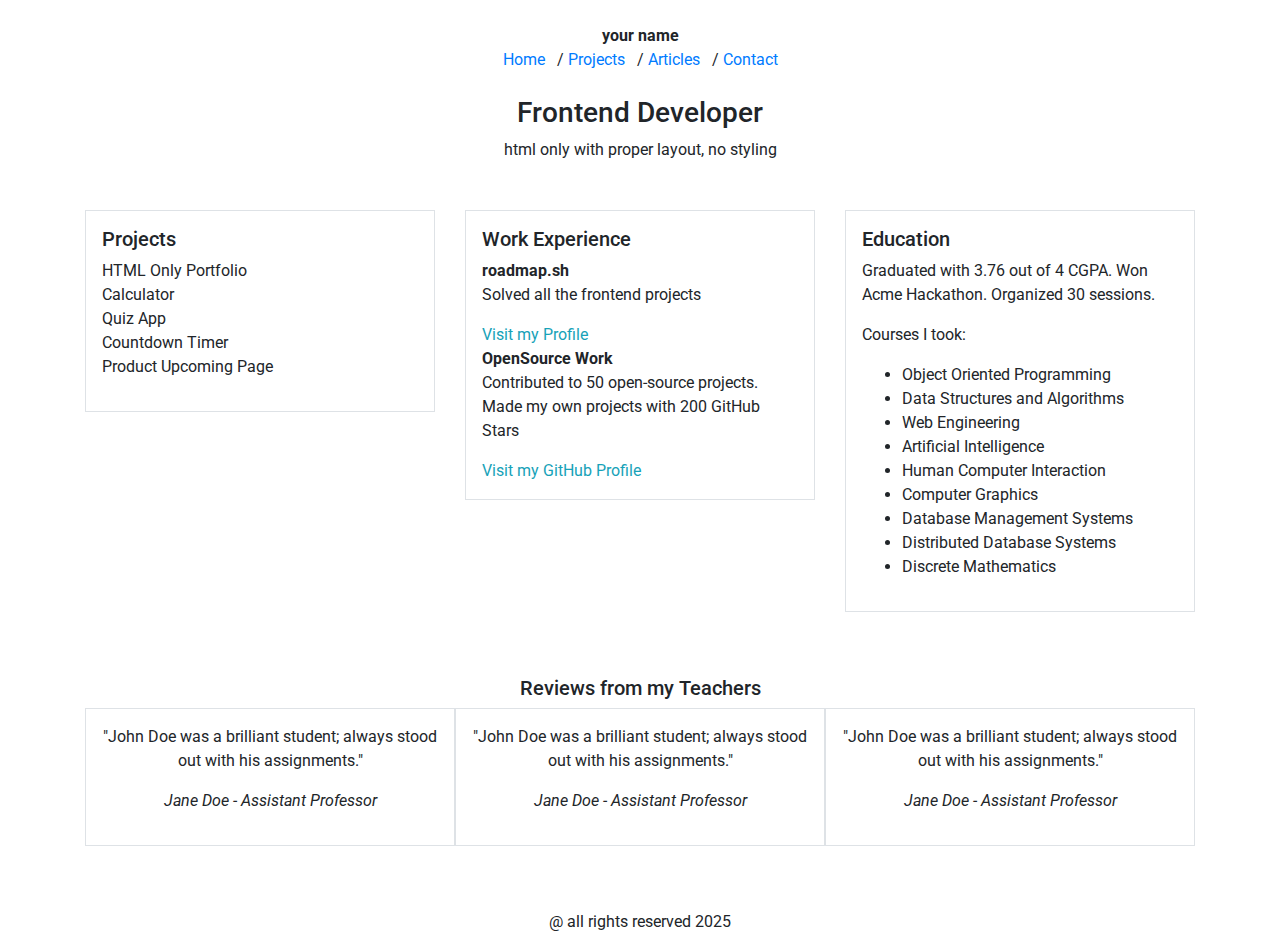
==== index.html @ 8bd02c6b "Update and rename index_4.html to index.html" ====
<!DOCTYPE html>
<html lang="en">
<head>
    <meta charset="UTF-8">
    <meta name="viewport" content="width=device-width, initial-scale=1.0">
    <title>Frontend Developer</title>
    <link href="https://cdn.jsdelivr.net/npm/bootstrap@4.6.2/dist/css/bootstrap.min.css" rel="stylesheet">
    <link href="https://fonts.googleapis.com/css2?family=Roboto:wght@400;700&family=Caveat:wght@700&display=swap" rel="stylesheet">
    <link rel="stylesheet" href="style.css">
</head>
<body>

<div class="container mt-4">
    <!-- Header Section -->
    <header class="text-center mb-4">
        <div class="font-weight-bold font-caveat">your name</div>
        <nav>
            <a href="#" class="mr-2">Home</a> /
            <a href="#" class="mr-2">Projects</a> /
            <a href="#" class="mr-2">Articles</a> /
            <a href="#">Contact</a>
        </nav>
    </header>

    <!-- Introduction Section -->
    <section class="text-center mb-5">
        <h1 class="h3 font-caveat">Frontend Developer</h1>
        <p>html only with proper layout, no styling</p>
    </section>

    <!-- Main Content Row -->
    <div class="row">
        <!-- Projects Column -->
        <div class="col-md-4 mb-3">
            <div class="border p-3">
                <h2 class="h5">Projects</h2>
                <ul class="list-unstyled">
                    <li>HTML Only Portfolio</li>
                    <li>Calculator</li>
                    <li>Quiz App</li>
                    <li>Countdown Timer</li>
                    <li>Product Upcoming Page</li>
                </ul>
            </div>
        </div>

        <!-- Work Experience Column -->
        <div class="col-md-4 mb-3">
            <div class="border p-3">
                <h2 class="h5">Work Experience</h2>
                <p><strong>roadmap.sh</strong><br> Solved all the frontend projects</p>
                <a href="#" class="text-info">Visit my Profile</a>
                <p><strong>OpenSource Work</strong><br> Contributed to 50 open-source projects. Made my own projects with 200 GitHub Stars</p>
                <a href="#" class="text-info">Visit my GitHub Profile</a>
            </div>
        </div>

        <!-- Education Column -->
        <div class="col-md-4 mb-3">
            <div class="border p-3">
                <h2 class="h5">Education</h2>
                <p>Graduated with 3.76 out of 4 CGPA. Won Acme Hackathon. Organized 30 sessions.</p>
                <p>Courses I took:</p>
                <ul>
                    <li>Object Oriented Programming</li>
                    <li>Data Structures and Algorithms</li>
                    <li>Web Engineering</li>
                    <li>Artificial Intelligence</li>
                    <li>Human Computer Interaction</li>
                    <li>Computer Graphics</li>
                    <li>Database Management Systems</li>
                    <li>Distributed Database Systems</li>
                    <li>Discrete Mathematics</li>
                </ul>
            </div>
        </div>
    </div>

    <!-- Reviews Section -->
    <section class="text-center mt-5">
        <h2 class="h5">Reviews from my Teachers</h2>
        <div class="d-flex flex-column flex-md-row justify-content-between">
            <div class="border p-3 mb-3 review-box">
                <p>"John Doe was a brilliant student; always stood out with his assignments."</p>
                <p class="font-italic">Jane Doe - Assistant Professor</p>
            </div>
            <div class="border p-3 mb-3 review-box">
                <p>"John Doe was a brilliant student; always stood out with his assignments."</p>
                <p class="font-italic">Jane Doe - Assistant Professor</p>
            </div>
            <div class="border p-3 mb-3 review-box">
                <p>"John Doe was a brilliant student; always stood out with his assignments."</p>
                <p class="font-italic">Jane Doe - Assistant Professor</p>
            </div>
        </div>
    </section>

    <!-- Footer Section -->
    <footer class="text-center mt-5">
        <p>@ all rights reserved 2025</p>
    </footer>
</div>

<!-- <script src="https://cdn.jsdelivr.net/npm/jquery@3.6.0/dist/jquery.slim.min.js"></script>
<script src="https://cdn.jsdelivr.net/npm/popper.js@1.16.1/dist/umd/popper.min.js"></script>
<script src="https://cdn.jsdelivr.net/npm/bootstrap@4.6.2/dist/js/bootstrap.bundle.min.js"></script> -->
</body>
</html>
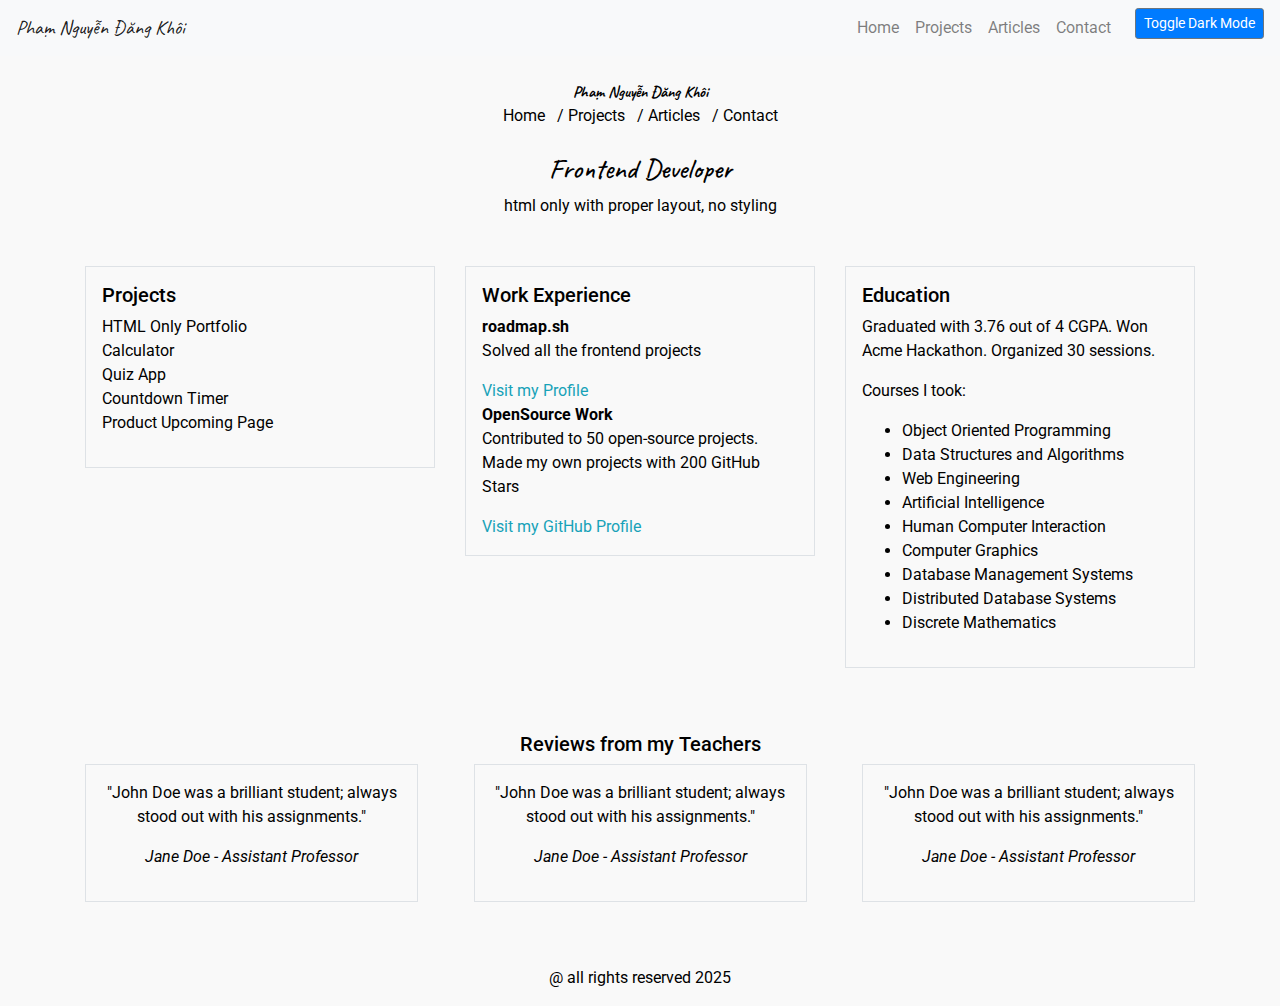
==== commit c98fa959: "Update index.html" ====
--- a/index.html
+++ b/index.html
@@ -1,5 +1,5 @@
 <!DOCTYPE html>
-<html lang="en">
+<html lang="en" data-theme="light">
 <head>
     <meta charset="UTF-8">
     <meta name="viewport" content="width=device-width, initial-scale=1.0">
@@ -10,10 +10,29 @@
 </head>
 <body>
 
+<!-- Navbar -->
+<nav class="navbar navbar-expand-lg navbar-light bg-light">
+    <a class="navbar-brand font-caveat" href="#">Phạm Nguyễn Đăng Khôi</a>
+    <button class="navbar-toggler" type="button" data-toggle="collapse" data-target="#navbarNav" aria-controls="navbarNav" aria-expanded="false" aria-label="Toggle navigation">
+        <span class="navbar-toggler-icon"></span>
+    </button>
+    <div class="collapse navbar-collapse" id="navbarNav">
+        <ul class="navbar-nav ml-auto">
+            <li class="nav-item"><a class="nav-link" href="#">Home</a></li>
+            <li class="nav-item"><a class="nav-link" href="#">Projects</a></li>
+            <li class="nav-item"><a class="nav-link" href="#">Articles</a></li>
+            <li class="nav-item"><a class="nav-link" href="#">Contact</a></li>
+            <li class="nav-item">
+                <button id="toggle-theme" class="btn btn-sm btn-outline-secondary ml-3">Toggle Dark Mode</button>
+            </li>
+        </ul>
+    </div>
+</nav>
+
 <div class="container mt-4">
     <!-- Header Section -->
     <header class="text-center mb-4">
-        <div class="font-weight-bold font-caveat">your name</div>
+        <div class="font-weight-bold font-caveat">Phạm Nguyễn Đăng Khôi</div>
         <nav>
             <a href="#" class="mr-2">Home</a> /
             <a href="#" class="mr-2">Projects</a> /
@@ -101,8 +120,9 @@
     </footer>
 </div>
 
-<!-- <script src="https://cdn.jsdelivr.net/npm/jquery@3.6.0/dist/jquery.slim.min.js"></script>
+<script src="https://cdn.jsdelivr.net/npm/jquery@3.6.0/dist/jquery.slim.min.js"></script>
 <script src="https://cdn.jsdelivr.net/npm/popper.js@1.16.1/dist/umd/popper.min.js"></script>
-<script src="https://cdn.jsdelivr.net/npm/bootstrap@4.6.2/dist/js/bootstrap.bundle.min.js"></script> -->
+<script src="https://cdn.jsdelivr.net/npm/bootstrap@4.6.2/dist/js/bootstrap.bundle.min.js"></script>
+<script src="dark-mode.js"></script>
 </body>
 </html>
--- a/style.css
+++ b/style.css
@@ -0,0 +1,62 @@
+/* General Styles */
+body {
+    font-family: 'Roboto', sans-serif;
+    background-color: var(--bg-color);
+    color: var(--text-color);
+}
+
+[data-theme="light"] {
+    --bg-color: #f9f9f9;
+    --text-color: #000;
+    --border-color: #ddd;
+    --btn-bg: #007bff;
+    --btn-color: #fff;
+}
+
+[data-theme="dark"] {
+    --bg-color: #333;
+    --text-color: #ddd;
+    --border-color: #555;
+    --btn-bg: #555;
+    --btn-color: #ddd;
+}
+
+.font-caveat {
+    font-family: 'Caveat', cursive;
+}
+
+a {
+    color: var(--text-color);
+    text-decoration: none;
+}
+
+a:hover {
+    text-decoration: underline;
+}
+
+.content-box, .review-box, .contact-form {
+    background-color: var(--bg-color);
+    border: 1px solid var(--border-color);
+}
+
+.review-box {
+    width: 30%;
+    background-color: var(--bg-color);
+}
+
+/* Dark mode toggle */
+.btn-outline-secondary {
+    color: var(--btn-color);
+    background-color: var(--btn-bg);
+}
+
+.contact-form button {
+    background-color: var(--btn-bg);
+    color: var(--btn-color);
+}
+
+@media (max-width: 768px) {
+    .review-box {
+        width: 100%;
+    }
+}
